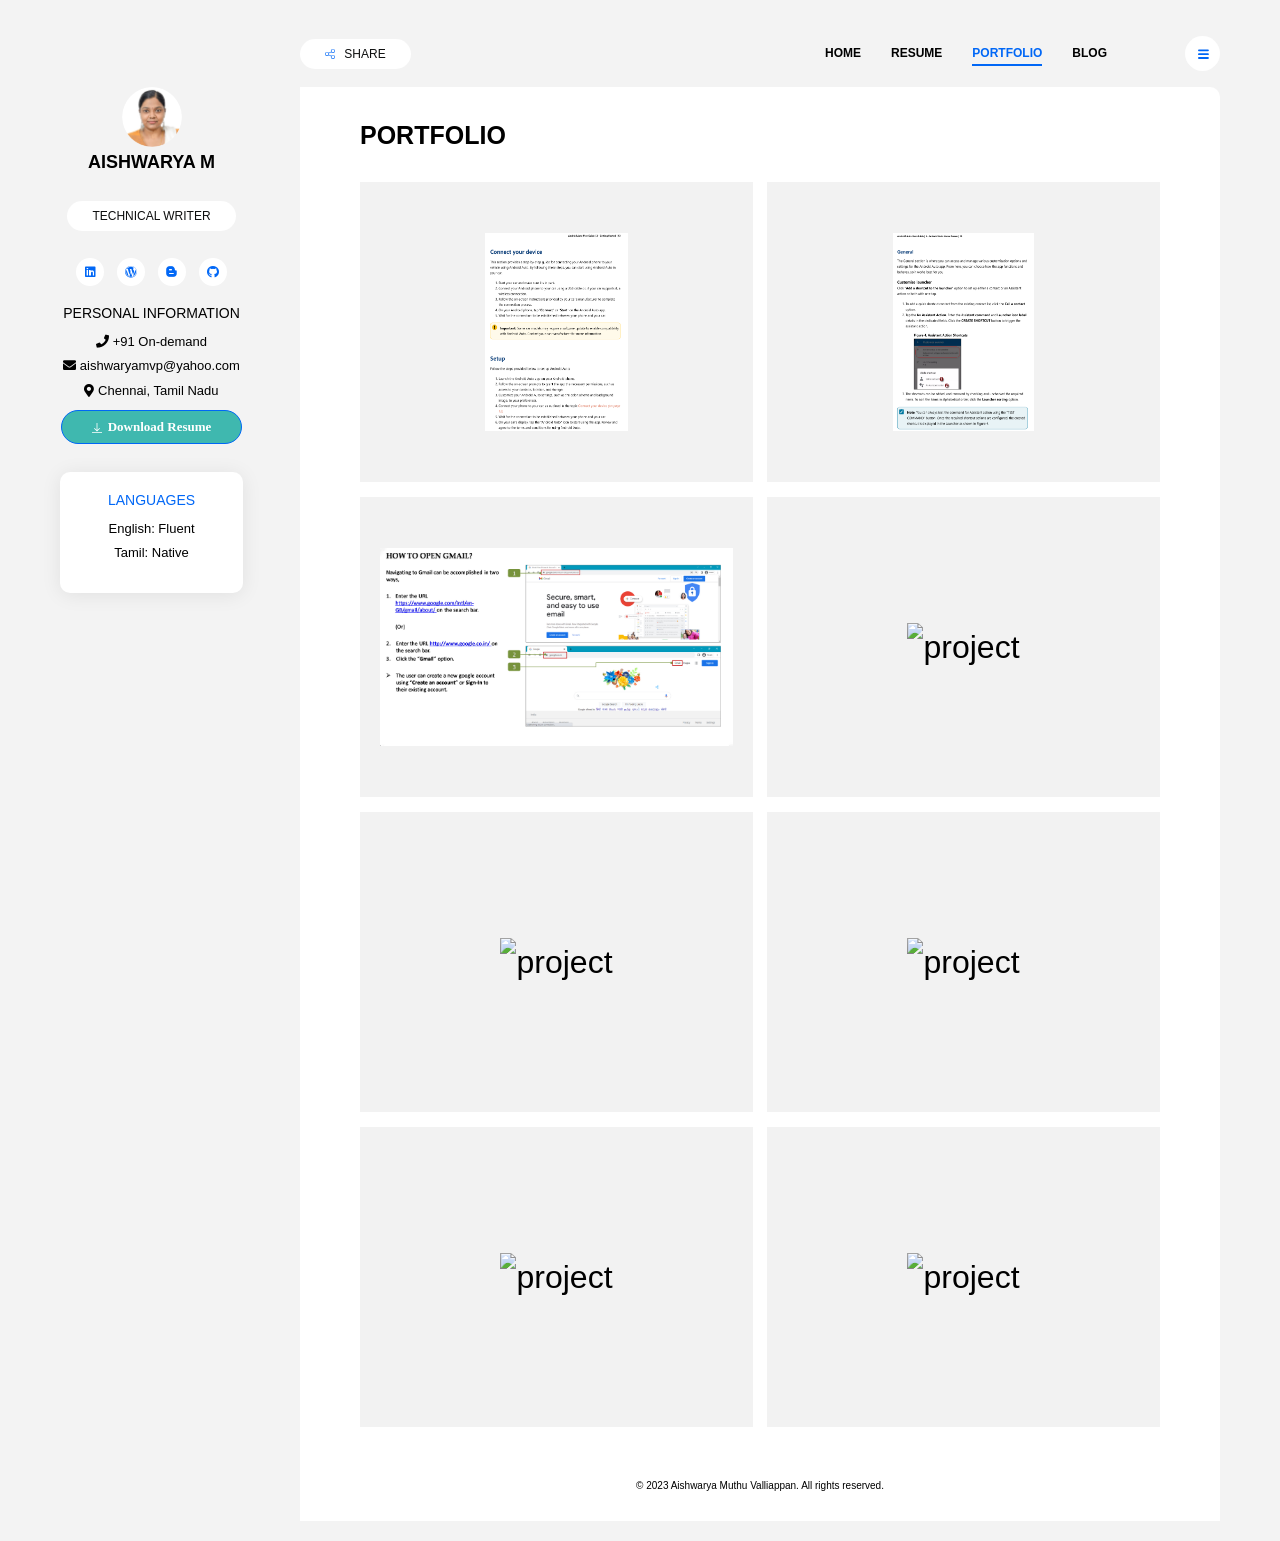
==== Portfolio/resume_template/portfolio.html @ 8da17300 "Live Resume: Version 01 Dated 19th June 2023" ====
<!DOCTYPE html>
<html lang="en">

<head>
    <meta charset="UTF-8">
    <meta name="viewport" content="width=device-width, initial-scale=1.0">
    <meta http-equiv="X-UA-Compatible" content="ie=edge">
    <title>Live Resume :: Portfolio</title>
    <link href="https://fonts.googleapis.com/css?family=Mukta:300,400,500,600,700&display=swap" rel="stylesheet">
    <link rel="stylesheet" href="assets/vendors/@fortawesome/fontawesome-free/css/all.min.css">
    <link rel="stylesheet" href="assets/css/live-resume.css">
</head>

<body>
    <header>
        <button class="btn btn-white btn-share ml-auto mr-3 ml-md-0 mr-md-auto"><img src="assets/images/share.svg"
                alt="share" class="btn-img">
            SHARE</button>
        <nav class="collapsible-nav" id="collapsible-nav">
            <a href="index.html" class="nav-link">HOME</a>
            <a href="resume.html" class="nav-link">RESUME</a>
            <a href="portfolio.html" class="nav-link active">PORTFOLIO</a>
            <a href="blog.html" class="nav-link">BLOG</a>
        </nav>
        <button class="btn btn-menu-toggle btn-white rounded-circle" data-toggle="collapsible-nav"
            data-target="collapsible-nav"><img src="assets/images/hamburger.svg" alt="hamburger"></button>
    </header>
    <div class="content-wrapper">
        <aside>
            <div class="profile-img-wrapper">
                <img src="assets/images/Profile-Pic.png" alt="profile">
            </div>
            <h1 class="profile-name">AISHWARYA M</h1>
            <div class="text-center">
                <span class="badge badge-white badge-pill profile-designation">TECHNICAL WRITER</span>
            </div>
            <nav class="social-links">
                <a href="https://www.linkedin.com/in/aishwaryamvp/" class="social-link"><i
                        class="fab fa-linkedin"></i></a>
                <a href="https://solaiwrites.wordpress.com/" class="social-link"><i class="fab fa-wordpress"></i></a>
                <a href="https://aishwaryamblog.blogspot.com/" class="social-link"><i class="fab fa-blogger-b"></i></a>
                <a href="https://github.com/mvaishwarya" class="social-link"><i class="fab fa-github"></i></a>
            </nav>
            <div class="widget">
                <h5 class="widget-title">personal information</h5>
                <div class="widget-content">
                    <p><i class="fas fa-phone"></i> +91 On-demand </p>
                    <p><i class="fas fa-envelope"></i> aishwaryamvp@yahoo.com</p>
                    <p><i class="fas fa-map-marker-alt"></i> Chennai, Tamil Nadu </p>
                    <button class="btn btn-download-cv btn-primary rounded-pill"> <img src="assets/images/download.svg"
                            alt="download" class="btn-img">Download Resume </button>
                </div>
            </div>
            <div class="widget card">
                <div class="card-body">
                    <div class="widget-content">
                        <h5 class="widget-title card-title">LANGUAGES</h5>
                        <p>English: Fluent</p>
                        <p>Tamil: Native</p>
                    </div>
                </div>
            </div>
        </aside>
        <main>
            <section class="portfolio-section">
                <h2 class="section-title">PORTFOLIO</h2>

                <div class="portfolio-wrapper">
                    <figure class="portfolio-item hover-box">

                        <img src="assets/images/android-auto001.png" alt="project" class="portfolio-item-img">
                        <figcaption class="portfolio-item-details overlay">
                            <h5 class="portfolio-item-title">Android Auto </h5>
                            <p class="portfolio-item-description">User Manual, Sample</p>
                        </figcaption>
                    </figure>
                    <figure class="portfolio-item hover-box">
                        <img src="assets/images/android-auto002.png" alt="project" class="portfolio-item-img">
                        <figcaption class="portfolio-item-details overlay">
                            <h5 class="portfolio-item-title">PROJECT 02</h5>
                            <p class="portfolio-item-description">Branding, Photography</p>
                        </figcaption>
                    </figure>
                    <figure class="portfolio-item hover-box">
                        <img src="assets/images/gmail.jpg" alt="project" class="portfolio-item-img">
                        <figcaption class="portfolio-item-details overlay">
                            <h5 class="portfolio-item-title">PROJECT 03</h5>
                            <p class="portfolio-item-description">Branding, Photography</p>
                        </figcaption>
                    </figure>
                    <figure class="portfolio-item hover-box">
                        <img src="assets/images/img_4.png" alt="project" class="portfolio-item-img">
                        <figcaption class="portfolio-item-details overlay">
                            <h5 class="portfolio-item-title">PROJECT 04</h5>
                            <p class="portfolio-item-description">Branding, Photography</p>
                        </figcaption>
                    </figure>
                    <figure class="portfolio-item hover-box">
                        <img src="assets/images/img_5.png" alt="project" class="portfolio-item-img">
                        <figcaption class="portfolio-item-details overlay">
                            <h5 class="portfolio-item-title">PROJECT 05</h5>
                            <p class="portfolio-item-description">Branding, Photography</p>
                        </figcaption>
                    </figure>
                    <figure class="portfolio-item hover-box">
                        <img src="assets/images/img_6.png" alt="project" class="portfolio-item-img">
                        <figcaption class="portfolio-item-details overlay">
                            <h5 class="portfolio-item-title">PROJECT 06</h5>
                            <p class="portfolio-item-description">Branding, Photography</p>
                        </figcaption>
                    </figure>
                    <figure class="portfolio-item hover-box">
                        <img src="assets/images/img_7.png" alt="project" class="portfolio-item-img">
                        <figcaption class="portfolio-item-details overlay">
                            <h5 class="portfolio-item-title">PROJECT 07</h5>
                            <p class="portfolio-item-description">Branding, Photography</p>
                        </figcaption>
                    </figure>
                    <figure class="portfolio-item hover-box">
                        <img src="assets/images/img_8.png" alt="project" class="portfolio-item-img">
                        <figcaption class="portfolio-item-details overlay">
                            <h5 class="portfolio-item-title">PROJECT 08</h5>
                            <p class="portfolio-item-description">Branding, Photography</p>
                        </figcaption>
                    </figure>
                </div>

            </section>
            <footer>© 2023 Aishwarya Muthu Valliappan. All rights reserved.</footer>
        </main>
    </div>
    <script src="assets/vendors/jquery/dist/jquery.min.js"></script>
    <script src="assets/vendors/@popperjs/core/dist/umd/popper-base.min.js"></script>
    <script src="assets/vendors/bootstrap/dist/js/bootstrap.min.js"></script>
    <script src="assets/vendors/entry/jq.entry.min.js"></script>
    <script src="assets/js/live-resume.js"></script>
</body>

</html>
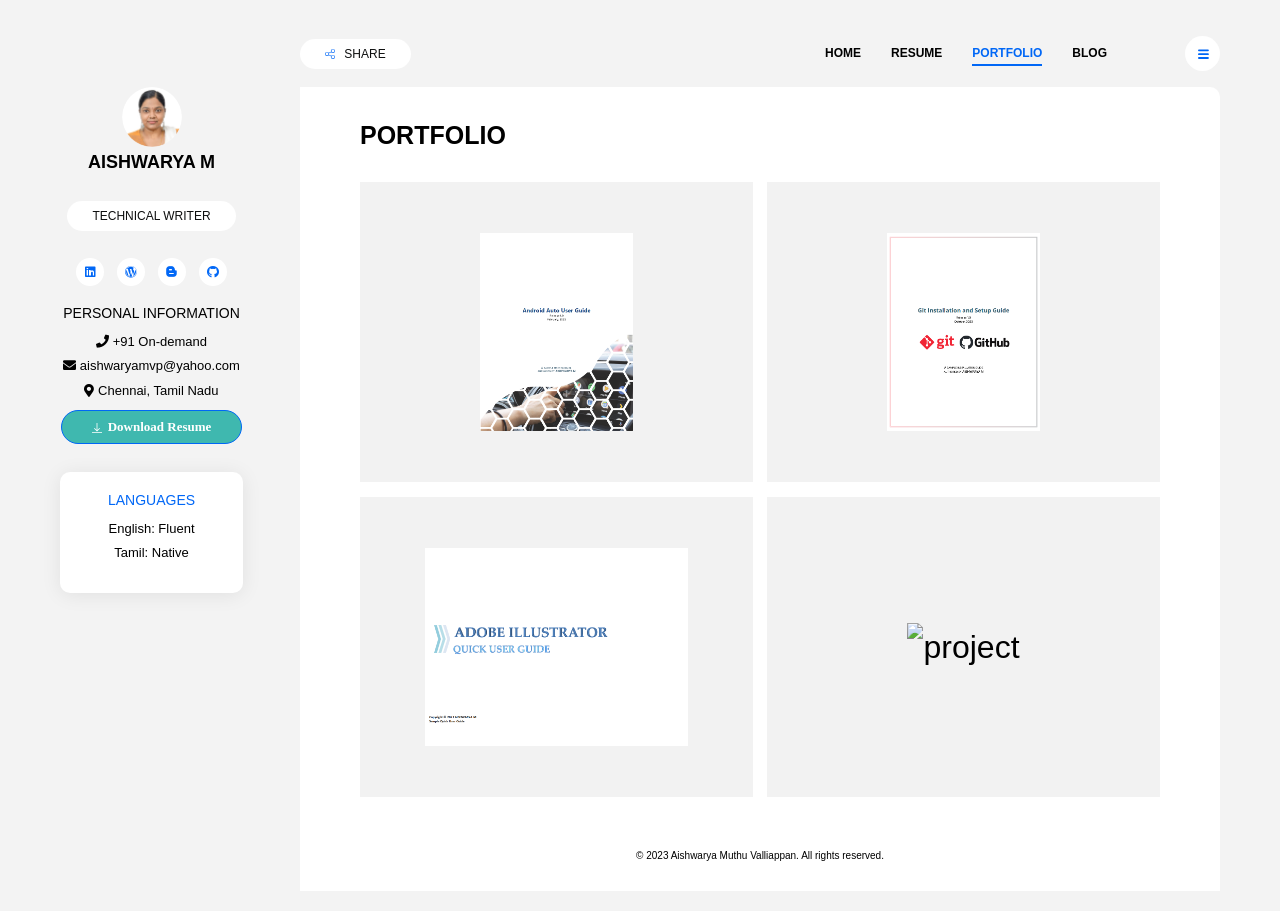
==== commit 44fedad0: "UPDATED: October 2024 - Live Portfolio and resume v0.1" ====
--- a/Portfolio/resume_template/portfolio.html
+++ b/Portfolio/resume_template/portfolio.html
@@ -68,33 +68,34 @@
                 <div class="portfolio-wrapper">
                     <figure class="portfolio-item hover-box">
 
-                        <img src="assets/images/android-auto001.png" alt="project" class="portfolio-item-img">
+                        <img src="assets/images/aa-cover.png" alt="project" class="portfolio-item-img">
                         <figcaption class="portfolio-item-details overlay">
                             <h5 class="portfolio-item-title">Android Auto </h5>
                             <p class="portfolio-item-description">User Manual, Sample</p>
                         </figcaption>
                     </figure>
                     <figure class="portfolio-item hover-box">
-                        <img src="assets/images/android-auto002.png" alt="project" class="portfolio-item-img">
+                        <img src="assets/images/git-cover.png" alt="project" class="portfolio-item-img">
                         <figcaption class="portfolio-item-details overlay">
-                            <h5 class="portfolio-item-title">PROJECT 02</h5>
-                            <p class="portfolio-item-description">Branding, Photography</p>
+                            <h5 class="portfolio-item-title">Git and GitHub</h5>
+                            <p class="portfolio-item-description">Installation Guide, Sample</p>
                         </figcaption>
                     </figure>
                     <figure class="portfolio-item hover-box">
-                        <img src="assets/images/gmail.jpg" alt="project" class="portfolio-item-img">
+                        <img src="assets/images/qsg-ill.png" alt="project" class="portfolio-item-img">
                         <figcaption class="portfolio-item-details overlay">
-                            <h5 class="portfolio-item-title">PROJECT 03</h5>
-                            <p class="portfolio-item-description">Branding, Photography</p>
+                            <h5 class="portfolio-item-title">Adobe Illustrator</h5>
+                            <p class="portfolio-item-description">Quick User Guide, Sample</p>
                         </figcaption>
                     </figure>
                     <figure class="portfolio-item hover-box">
                         <img src="assets/images/img_4.png" alt="project" class="portfolio-item-img">
                         <figcaption class="portfolio-item-details overlay">
-                            <h5 class="portfolio-item-title">PROJECT 04</h5>
-                            <p class="portfolio-item-description">Branding, Photography</p>
+                            <h5 class="portfolio-item-title">Redesigned UI UX Design</h5>
+                            <p class="portfolio-item-description">Branding, UI/UXD</p>
                         </figcaption>
                     </figure>
+                    <!--
                     <figure class="portfolio-item hover-box">
                         <img src="assets/images/img_5.png" alt="project" class="portfolio-item-img">
                         <figcaption class="portfolio-item-details overlay">
@@ -122,7 +123,7 @@
                             <h5 class="portfolio-item-title">PROJECT 08</h5>
                             <p class="portfolio-item-description">Branding, Photography</p>
                         </figcaption>
-                    </figure>
+                    </figure> -->
                 </div>
 
             </section>
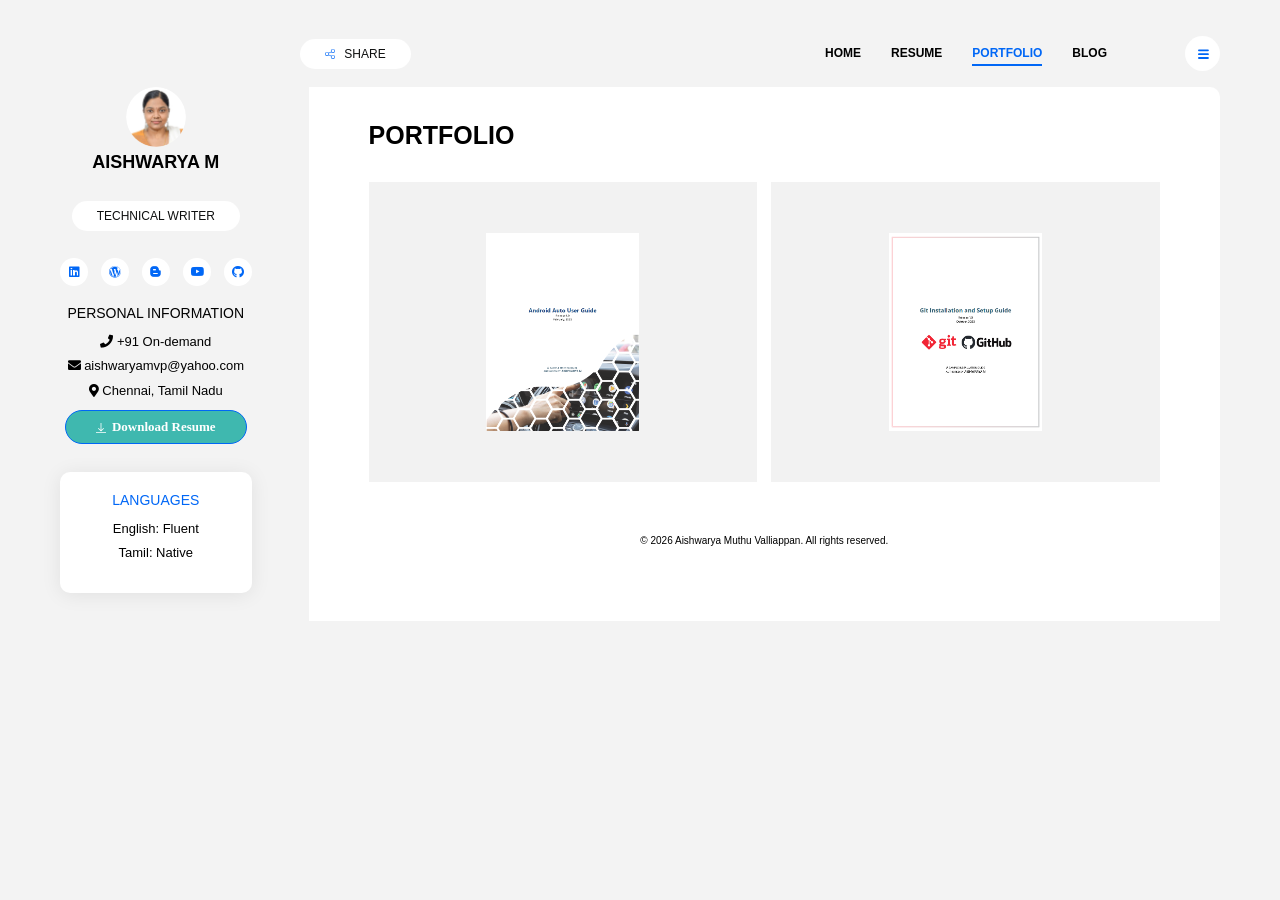
==== commit 87b819b7: "Update technical writer portfolio content for October 2026" ====
--- a/Portfolio/resume_template/portfolio.html
+++ b/Portfolio/resume_template/portfolio.html
@@ -39,6 +39,7 @@
                         class="fab fa-linkedin"></i></a>
                 <a href="https://solaiwrites.wordpress.com/" class="social-link"><i class="fab fa-wordpress"></i></a>
                 <a href="https://aishwaryamblog.blogspot.com/" class="social-link"><i class="fab fa-blogger-b"></i></a>
+                <a href="https://www.youtube.com/@aishumv" class="social-link"><i class="fab fa-youtube"></i></a>
                 <a href="https://github.com/mvaishwarya" class="social-link"><i class="fab fa-github"></i></a>
             </nav>
             <div class="widget">
@@ -67,7 +68,9 @@
 
                 <div class="portfolio-wrapper">
                     <figure class="portfolio-item hover-box">
-
+                        <a href="assets/docs/Android_Auto_Sample_User_Guide_oXygenXML.pdf" target="_blank" rel="noopener"
+                            aria-label="Open Android Auto user manual"
+                            style="position:absolute;top:0;left:0;width:100%;height:100%;z-index:2;"></a>
                         <img src="assets/images/aa-cover.png" alt="project" class="portfolio-item-img">
                         <figcaption class="portfolio-item-details overlay">
                             <h5 class="portfolio-item-title">Android Auto </h5>
@@ -75,59 +78,18 @@
                         </figcaption>
                     </figure>
                     <figure class="portfolio-item hover-box">
+                        <a href="assets/docs/Git_Installation_and_Setup_Guide.pdf" target="_blank" rel="noopener"
+                            aria-label="Open Git and GitHub installation guide"
+                            style="position:absolute;top:0;left:0;width:100%;height:100%;z-index:2;"></a>
                         <img src="assets/images/git-cover.png" alt="project" class="portfolio-item-img">
                         <figcaption class="portfolio-item-details overlay">
                             <h5 class="portfolio-item-title">Git and GitHub</h5>
                             <p class="portfolio-item-description">Installation Guide, Sample</p>
                         </figcaption>
                     </figure>
-                    <figure class="portfolio-item hover-box">
-                        <img src="assets/images/qsg-ill.png" alt="project" class="portfolio-item-img">
-                        <figcaption class="portfolio-item-details overlay">
-                            <h5 class="portfolio-item-title">Adobe Illustrator</h5>
-                            <p class="portfolio-item-description">Quick User Guide, Sample</p>
-                        </figcaption>
-                    </figure>
-                    <figure class="portfolio-item hover-box">
-                        <img src="assets/images/img_4.png" alt="project" class="portfolio-item-img">
-                        <figcaption class="portfolio-item-details overlay">
-                            <h5 class="portfolio-item-title">Redesigned UI UX Design</h5>
-                            <p class="portfolio-item-description">Branding, UI/UXD</p>
-                        </figcaption>
-                    </figure>
-                    <!--
-                    <figure class="portfolio-item hover-box">
-                        <img src="assets/images/img_5.png" alt="project" class="portfolio-item-img">
-                        <figcaption class="portfolio-item-details overlay">
-                            <h5 class="portfolio-item-title">PROJECT 05</h5>
-                            <p class="portfolio-item-description">Branding, Photography</p>
-                        </figcaption>
-                    </figure>
-                    <figure class="portfolio-item hover-box">
-                        <img src="assets/images/img_6.png" alt="project" class="portfolio-item-img">
-                        <figcaption class="portfolio-item-details overlay">
-                            <h5 class="portfolio-item-title">PROJECT 06</h5>
-                            <p class="portfolio-item-description">Branding, Photography</p>
-                        </figcaption>
-                    </figure>
-                    <figure class="portfolio-item hover-box">
-                        <img src="assets/images/img_7.png" alt="project" class="portfolio-item-img">
-                        <figcaption class="portfolio-item-details overlay">
-                            <h5 class="portfolio-item-title">PROJECT 07</h5>
-                            <p class="portfolio-item-description">Branding, Photography</p>
-                        </figcaption>
-                    </figure>
-                    <figure class="portfolio-item hover-box">
-                        <img src="assets/images/img_8.png" alt="project" class="portfolio-item-img">
-                        <figcaption class="portfolio-item-details overlay">
-                            <h5 class="portfolio-item-title">PROJECT 08</h5>
-                            <p class="portfolio-item-description">Branding, Photography</p>
-                        </figcaption>
-                    </figure> -->
                 </div>
-
             </section>
-            <footer>© 2023 Aishwarya Muthu Valliappan. All rights reserved.</footer>
+            <footer>© 2026 Aishwarya Muthu Valliappan. All rights reserved.</footer>
         </main>
     </div>
     <script src="assets/vendors/jquery/dist/jquery.min.js"></script>
